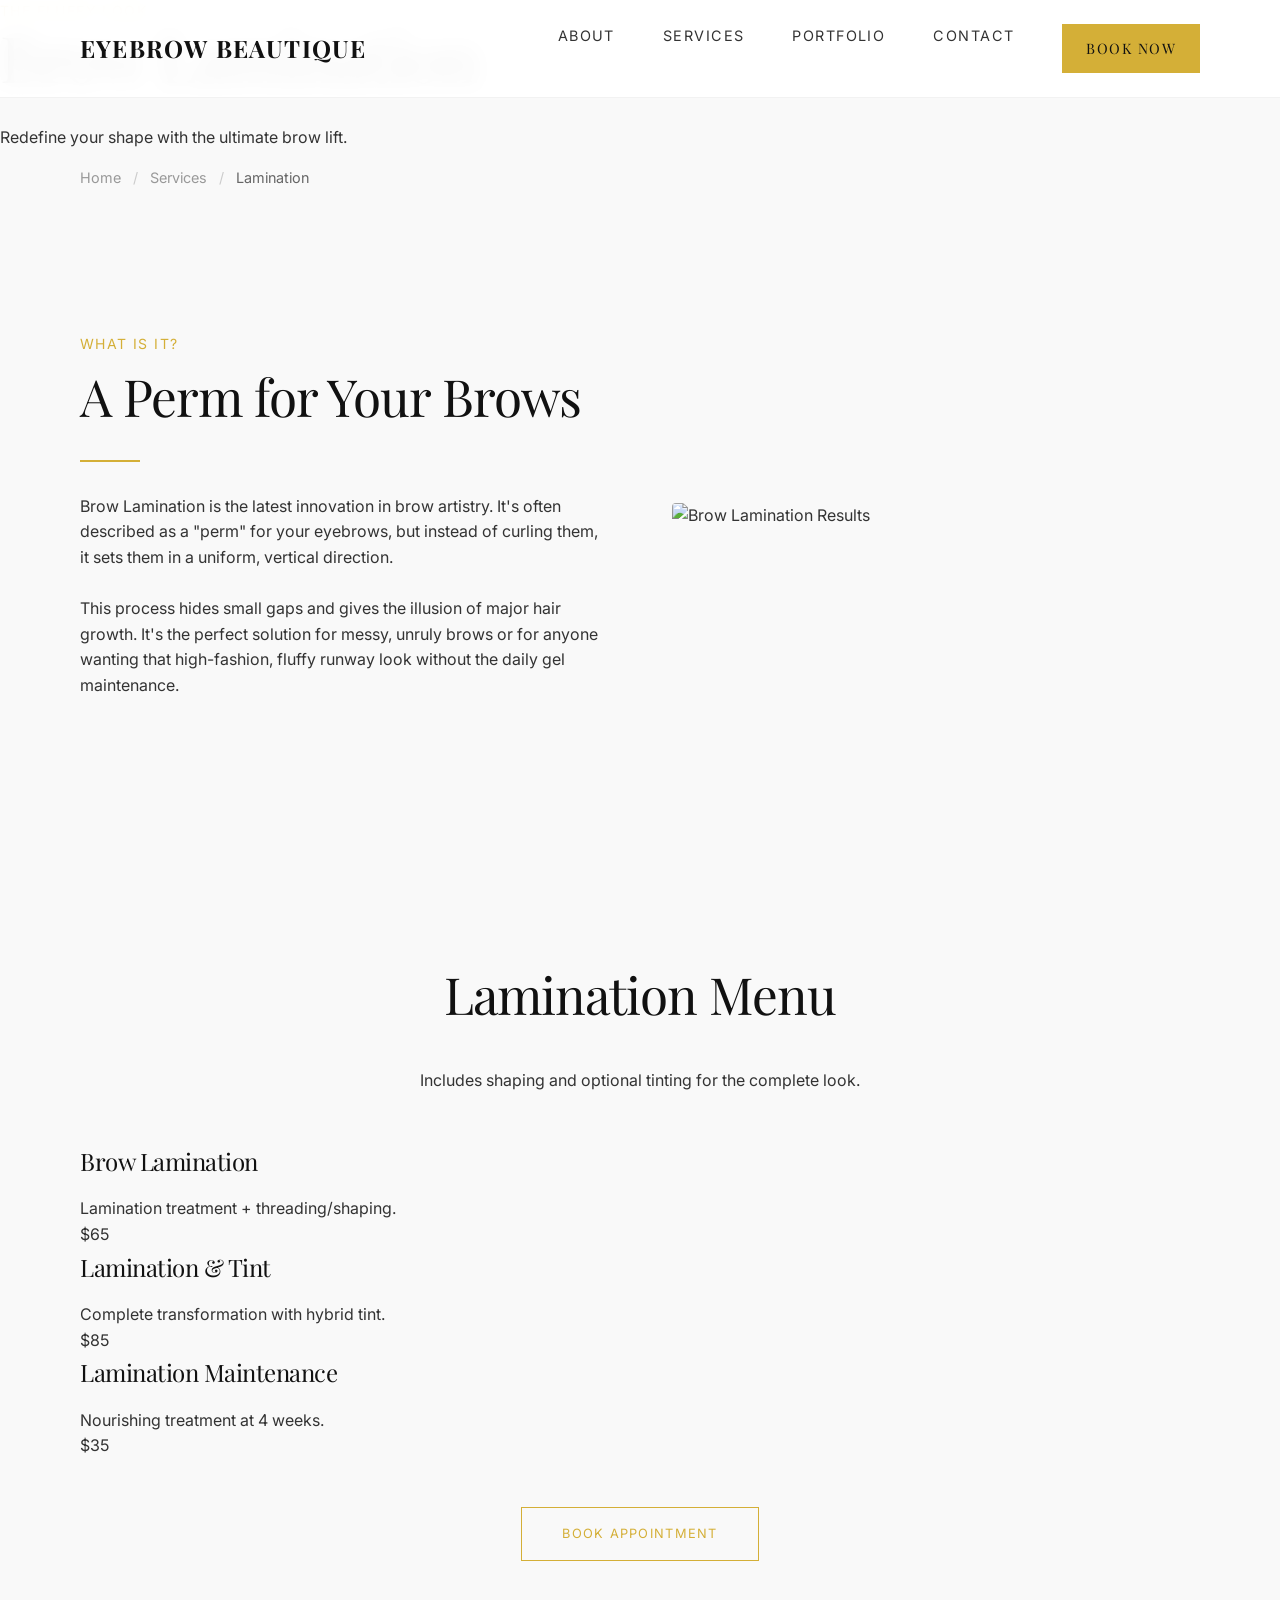
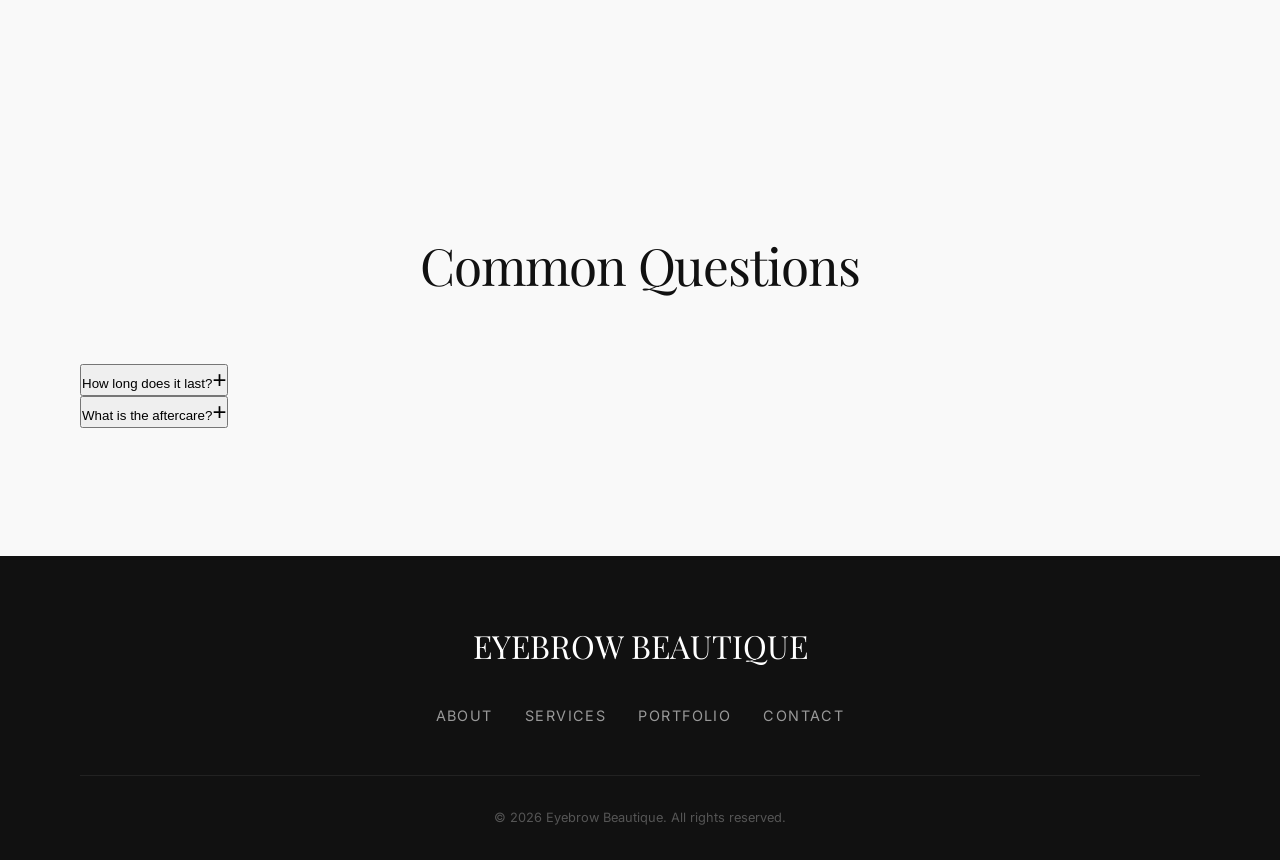
==== lamination.html @ 0041e68e "Add distinct service pages for threading, lamination, and tinting" ====
<!DOCTYPE html>
<html lang="en">

<head>
    <meta charset="UTF-8">
    <meta name="viewport" content="width=device-width, initial-scale=1.0">
    <title>Brow Lamination | Eyebrow Beautique Palmdale</title>
    <meta name="description"
        content="Get full, fluffy brows with Brow Lamination in Palmdale. The ultimate solution for unruly or thinning brows.">
    <link rel="canonical" href="https://duqciusjaro7x.cloudfront.net/lamination.html">

    <!-- Open Graph -->
    <meta property="og:type" content="website">
    <meta property="og:url" content="https://duqciusjaro7x.cloudfront.net/lamination.html">
    <meta property="og:title" content="Brow Lamination | Eyebrow Beautique">
    <meta property="og:description"
        content="Transform your brows with Lamination. Fuller, fluffier, and perfectly set.">
    <meta property="og:image"
        content="https://images.unsplash.com/photo-1588510883011-855c3c0d8df3?q=80&w=2940&auto=format&fit=crop">

    <!-- Styles -->
    <link rel="preconnect" href="https://fonts.googleapis.com">
    <link rel="preconnect" href="https://fonts.gstatic.com" crossorigin>
    <link
        href="https://fonts.googleapis.com/css2?family=Inter:wght@300;400;500&family=Playfair+Display:ital,wght@0,400;0,600;1,400&display=swap"
        rel="stylesheet">
    <link rel="stylesheet" href="assets/css/style.css">
    <style>
        .page-hero-lamination {
            background-image: url('https://images.unsplash.com/photo-1588510883011-855c3c0d8df3?q=80&w=2940&auto=format&fit=crop');
        }
    </style>
</head>

<body>

    <!-- Navigation -->
    <header>
        <div class="container">
            <nav>
                <a href="index.html" class="logo">EYEBROW BEAUTIQUE</a>
                <div class="mobile-menu-btn" onclick="toggleMenu()">☰</div>
                <div class="nav-links">
                    <a href="index.html#about">About</a>
                    <a href="index.html#services">Services</a>
                    <a href="index.html#gallery">Portfolio</a>
                    <a href="index.html#contact">Contact</a>
                    <a href="index.html#book" class="btn btn-gold btn-nav-book">Book Now</a>
                </div>
            </nav>
        </div>
    </header>

    <!-- Hero -->
    <section class="service-hero page-hero-lamination">
        <div class="service-hero-content fade-in-section">
            <p class="uppercase gold-text">The Fluffy Look</p>
            <h1>Brow Lamination</h1>
            <p>Redefine your shape with the ultimate brow lift.</p>
        </div>
    </section>

    <!-- Breadcrumbs -->
    <div class="container">
        <div class="breadcrumbs">
            <a href="index.html">Home</a> <span>/</span> <a href="index.html#services">Services</a> <span>/</span>
            Lamination
        </div>
    </div>

    <!-- Details -->
    <section class="section-padding">
        <div class="container">
            <div class="about-content">
                <div class="about-text fade-in-section">
                    <p class="uppercase gold-text">What is it?</p>
                    <h2>A Perm for Your Brows</h2>
                    <p>Brow Lamination is the latest innovation in brow artistry. It's often described as a "perm" for
                        your eyebrows, but instead of curling them, it sets them in a uniform, vertical direction.</p>
                    <br>
                    <p>This process hides small gaps and gives the illusion of major hair growth. It's the perfect
                        solution for messy, unruly brows or for anyone wanting that high-fashion, fluffy runway look
                        without the daily gel maintenance.</p>
                </div>
                <div class="about-image fade-in-section">
                    <img src="https://images.unsplash.com/photo-1512496015851-a90fb38ba796?q=80&w=2835&auto=format&fit=crop"
                        alt="Brow Lamination Results">
                </div>
            </div>
        </div>
    </section>

    <!-- Pricing -->
    <section class="section-padding pricing-section fade-in-section">
        <div class="container">
            <div class="text-center">
                <h2>Lamination Menu</h2>
                <p style="max-width: 600px; margin: 0 auto 3rem;">Includes shaping and optional tinting for the complete
                    look.</p>
            </div>

            <div class="pricing-list">
                <div class="pricing-item">
                    <div class="pricing-info">
                        <h3>Brow Lamination</h3>
                        <p>Lamination treatment + threading/shaping.</p>
                    </div>
                    <div class="price">$65</div>
                </div>
                <div class="pricing-item">
                    <div class="pricing-info">
                        <h3>Lamination & Tint</h3>
                        <p>Complete transformation with hybrid tint.</p>
                    </div>
                    <div class="price">$85</div>
                </div>
                <div class="pricing-item">
                    <div class="pricing-info">
                        <h3>Lamination Maintenance</h3>
                        <p>Nourishing treatment at 4 weeks.</p>
                    </div>
                    <div class="price">$35</div>
                </div>
            </div>

            <div class="text-center" style="margin-top: 3rem;">
                <a href="#book" class="btn btn-gold">Book Appointment</a>
            </div>
        </div>
    </section>

    <!-- FAQ -->
    <section class="section-padding faq-section fade-in-section">
        <div class="container">
            <div class="text-center">
                <h2>Common Questions</h2>
                <br>
            </div>
            <div class="faq-container">
                <div class="faq-item">
                    <button class="faq-question" onclick="toggleFaq(this)">How long does it last?</button>
                    <div class="faq-answer">
                        <p>Brow lamination typically lasts between 6 to 8 weeks. To maintain the health of your brow
                            hair, we recommend waiting at least 8 weeks between treatments.</p>
                    </div>
                </div>
                <div class="faq-item">
                    <button class="faq-question" onclick="toggleFaq(this)">What is the aftercare?</button>
                    <div class="faq-answer">
                        <p>For the first 24 hours, you must keep your brows dry (no water, steam, or sweat) and avoid
                            touching them. After that, we recommend applying a nourishing oil nightly to keep the hairs
                            hydrated.</p>
                    </div>
                </div>
            </div>
        </div>
    </section>

    <!-- Footer -->
    <footer>
        <div class="container">
            <a href="index.html" class="footer-logo">EYEBROW BEAUTIQUE</a>
            <div class="footer-links">
                <a href="index.html#about">About</a>
                <a href="index.html#services">Services</a>
                <a href="index.html#gallery">Portfolio</a>
                <a href="index.html#contact">Contact</a>
            </div>
            <div class="copyright">
                &copy; 2026 Eyebrow Beautique. All rights reserved.
            </div>
        </div>
    </footer>

    <script src="assets/js/script.js"></script>
    <script>
        function toggleFaq(button) {
            const item = button.parentElement;
            const answer = item.querySelector('.faq-answer');
            item.classList.toggle('active');
            if (item.classList.contains('active')) {
                answer.style.maxHeight = answer.scrollHeight + "px";
            } else {
                answer.style.maxHeight = null;
            }
        }
    </script>
</body>

</html>
---- assets/css/style.css ----
:root {
    /* Luxury Color Palette */
    --color-primary: #111111;
    /* Deep Black */
    --color-accent: #D4AF37;
    /* Metallic Gold */
    --color-accent-light: #F4DF98;
    /* Light Gold for hovers/gradients */
    --color-bg: #F9F9F9;
    /* Cream/Off-white */
    --color-text: #333333;
    /* Dark Gray for readability */
    --color-white: #FFFFFF;

    /* Typography */
    --font-heading: 'Playfair Display', serif;
    --font-body: 'Inter', sans-serif;

    /* Spacing */
    --spacing-xs: 0.5rem;
    --spacing-sm: 1rem;
    --spacing-md: 2rem;
    --spacing-lg: 4rem;
    --spacing-xl: 8rem;

    /* Transitions */
    --transition-fast: 0.3s ease;
    --transition-smooth: 0.5s cubic-bezier(0.4, 0, 0.2, 1);
}

/* Reset & Base Styles */
* {
    margin: 0;
    padding: 0;
    box-sizing: border-box;
}

html {
    scroll-behavior: smooth;
}

body {
    font-family: var(--font-body);
    background-color: var(--color-bg);
    color: var(--color-text);
    line-height: 1.6;
    overflow-x: hidden;
}

h1,
h2,
h3,
h4,
h5,
h6 {
    font-family: var(--font-heading);
    color: var(--color-primary);
    font-weight: 400;
    /* Elegant, not bold */
    letter-spacing: -0.02em;
}

a {
    text-decoration: none;
    color: inherit;
    transition: var(--transition-fast);
}

ul {
    list-style: none;
}

img {
    max-width: 100%;
    display: block;
}

/* Utility Classes */
.container {
    width: 90%;
    max-width: 1200px;
    margin: 0 auto;
    padding: 0 var(--spacing-sm);
}

.section-padding {
    padding: var(--spacing-xl) 0;
}

.text-center {
    text-align: center;
}

.gold-text {
    color: var(--color-accent);
}

.uppercase {
    text-transform: uppercase;
    letter-spacing: 0.1em;
    font-size: 0.875rem;
}

/* Typography Scale */
h1 {
    font-size: clamp(3rem, 5vw, 5rem);
    line-height: 1.1;
    margin-bottom: var(--spacing-md);
}

h2 {
    font-size: clamp(2rem, 4vw, 3.5rem);
    margin-bottom: var(--spacing-md);
}

h3 {
    font-size: 1.5rem;
    margin-bottom: var(--spacing-sm);
}

/* Button Styles */
.btn {
    display: inline-block;
    padding: 1rem 2.5rem;
    border: 1px solid var(--color-primary);
    background: transparent;
    color: var(--color-primary);
    font-family: var(--font-body);
    text-transform: uppercase;
    font-size: 0.8rem;
    letter-spacing: 0.1em;
    cursor: pointer;
    transition: var(--transition-fast);
    position: relative;
    overflow: hidden;
    z-index: 1;
}

.btn::before {
    content: '';
    position: absolute;
    top: 0;
    left: 0;
    width: 0%;
    height: 100%;
    background: var(--color-primary);
    transition: var(--transition-fast);
    z-index: -1;
}

.btn:hover {
    color: var(--color-white);
    border-color: var(--color-primary);
}

.btn:hover::before {
    width: 100%;
}

.btn-gold {
    border-color: var(--color-accent);
    color: var(--color-accent);
}

.btn-gold::before {
    background: var(--color-accent);
}

.btn-gold:hover {
    color: var(--color-white);
}

/* Header & Nav */
header {
    position: fixed;
    top: 0;
    width: 100%;
    background: rgba(255, 255, 255, 0.95);
    backdrop-filter: blur(10px);
    z-index: 1000;
    padding: 1.5rem 0;
    border-bottom: 1px solid rgba(0, 0, 0, 0.05);
    transition: var(--transition-fast);
}

nav {
    display: flex;
    justify-content: space-between;
    align-items: center;
}

.logo {
    font-family: var(--font-heading);
    font-size: 1.5rem;
    font-weight: 700;
    color: var(--color-primary);
    letter-spacing: 0.05em;
}

.nav-links {
    display: flex;
    gap: 3rem;
}

.nav-links a {
    font-size: 0.9rem;
    text-transform: uppercase;
    letter-spacing: 0.1em;
    position: relative;
}

.nav-links a::after {
    content: '';
    position: absolute;
    bottom: -5px;
    left: 0;
    width: 0;
    height: 1px;
    background: var(--color-accent);
    transition: var(--transition-fast);
}

.nav-links a:hover::after {
    width: 100%;
}

.mobile-menu-btn {
    display: none;
    font-size: 1.5rem;
    cursor: pointer;
}

/* Hero Section */
.hero {
    height: 100vh;
    display: flex;
    align-items: center;
    justify-content: center;
    text-align: center;
    background: linear-gradient(rgba(0, 0, 0, 0.4), rgba(0, 0, 0, 0.4)), url('../img/Eyebrow threading close-up process.png');
    /* Placeholder Luxury Image */
    background-size: cover;
    background-position: center;
    color: var(--color-white);
    padding-top: 80px;
    /* Offset for fixed header */
}

.hero h1 {
    color: var(--color-white);
    margin-bottom: 1.5rem;
}

.hero p {
    font-size: 1.25rem;
    max-width: 600px;
    margin: 0 auto 2.5rem;
    opacity: 0.9;
    font-weight: 300;
}

.hero .btn {
    border-color: var(--color-white);
    color: var(--color-white);
}

.hero .btn::before {
    background: var(--color-white);
}

.hero .btn:hover {
    color: var(--color-primary);
}

/* About Section */
.about {
    background-color: var(--color-white);
}

.about-content {
    display: grid;
    grid-template-columns: 1fr 1fr;
    gap: var(--spacing-lg);
    align-items: center;
}

.about-text h2 {
    position: relative;
    padding-bottom: 1.5rem;
}

.about-text h2::after {
    content: '';
    position: absolute;
    bottom: 0;
    left: 0;
    width: 60px;
    height: 2px;
    background: var(--color-accent);
}

.about-image img {
    width: 100%;
    height: auto;
    border-radius: 4px;
    /* Slight softening, mostly sharp for luxury */
    box-shadow: 20px 20px 0px var(--color-bg);
    /* Use background color for offset frame effect */
}

/* Services Section */
.services-grid {
    display: grid;
    grid-template-columns: repeat(auto-fit, minmax(300px, 1fr));
    gap: 2rem;
    margin-top: var(--spacing-lg);
}

.service-card {
    background: var(--color-white);
    padding: 3rem 2rem;
    text-align: center;
    border: 1px solid rgba(0, 0, 0, 0.05);
    transition: var(--transition-fast);
}

.service-card:hover {
    transform: translateY(-5px);
    box-shadow: 0 10px 30px rgba(0, 0, 0, 0.05);
    border-color: var(--color-accent);
}

.service-icon {
    font-size: 2.5rem;
    color: var(--color-accent);
    margin-bottom: 1.5rem;
    font-family: var(--font-heading);
    /* Use heading font for numbers/icons if text based */
}

.service-card h3 {
    margin-bottom: 1rem;
}

.service-card p {
    font-size: 0.95rem;
    color: #666;
    margin-bottom: 1.5rem;
}

.service-price {
    font-family: var(--font-heading);
    font-size: 1.25rem;
    color: var(--color-primary);
}

/* Gallery Section */
.gallery {
    background: var(--color-primary);
    color: var(--color-white);
}

.gallery h2 {
    color: var(--color-white);
}

.gallery-grid {
    display: grid;
    grid-template-columns: repeat(4, 1fr);
    gap: 0;
    /* No gap for mosaic feel */
}

.gallery-item {
    position: relative;
    aspect-ratio: 1;
    /* Square */
    overflow: hidden;
    cursor: pointer;
}

.gallery-item img {
    width: 100%;
    height: 100%;
    object-fit: cover;
    transition: var(--transition-smooth);
    filter: grayscale(20%);
}

.gallery-item:hover img {
    transform: scale(1.05);
    filter: grayscale(0%);
}

.overlay {
    position: absolute;
    top: 0;
    left: 0;
    width: 100%;
    height: 100%;
    background: rgba(0, 0, 0, 0.4);
    opacity: 0;
    transition: var(--transition-fast);
    display: flex;
    align-items: center;
    justify-content: center;
}

.gallery-item:hover .overlay {
    opacity: 1;
}

.overlay span {
    color: var(--color-accent);
    font-family: var(--font-heading);
    font-size: 1.5rem;
    letter-spacing: 0.1em;
}


/* Location & Contact */
.contact-container {
    display: grid;
    grid-template-columns: 1fr 1fr;
    background: var(--color-white);
    box-shadow: 0 20px 50px rgba(0, 0, 0, 0.05);
}

.contact-info {
    padding: var(--spacing-lg);
    display: flex;
    flex-direction: column;
    justify-content: center;
}

.contact-info h2 {
    margin-bottom: 2rem;
}

.info-item {
    margin-bottom: 2rem;
}

.info-title {
    font-family: var(--font-heading);
    color: var(--color-accent);
    font-size: 1.2rem;
    margin-bottom: 0.5rem;
}

.map-container {
    height: 100%;
    min-height: 500px;
    background: #e5e5e5;
}

.map-frame {
    width: 100%;
    height: 100%;
    border: 0;
}


/* Footer */
footer {
    background: var(--color-primary);
    color: var(--color-white);
    padding: var(--spacing-lg) 0 var(--spacing-md);
    text-align: center;
}

.footer-logo {
    font-family: var(--font-heading);
    font-size: 2rem;
    margin-bottom: 2rem;
    display: block;
    color: var(--color-white);
}

.footer-links {
    display: flex;
    justify-content: center;
    gap: 2rem;
    margin-bottom: 3rem;
}

.footer-links a {
    color: #999;
    font-size: 0.9rem;
    text-transform: uppercase;
    letter-spacing: 0.1em;
}

.footer-links a:hover {
    color: var(--color-accent);
}

.copyright {
    color: #555;
    font-size: 0.8rem;
    border-top: 1px solid #222;
    padding-top: 2rem;
    margin-top: 2rem;
}

/* Responsive */
@media (max-width: 900px) {
    .about-content {
        grid-template-columns: 1fr;
    }

    .gallery-grid {
        grid-template-columns: repeat(2, 1fr);
    }

    .contact-container {
        grid-template-columns: 1fr;
    }

    .hero h1 {
        font-size: 3.5rem;
    }
}

@media (max-width: 768px) {
    .mobile-menu-btn {
        display: block;
    }

    .nav-links {
        display: none;
        position: absolute;
        top: 100%;
        left: 0;
        width: 100%;
        background: var(--color-white);
        flex-direction: column;
        padding: 2rem;
        gap: 1.5rem;
        text-align: center;
        box-shadow: 0 10px 20px rgba(0, 0, 0, 0.1);
    }

    .nav-links.active {
        display: flex;
    }
}

/* Animations */
.fade-in-section {
    opacity: 0;
    transform: translateY(30px);
    transition: opacity 0.8s ease-out, transform 0.8s ease-out;
    will-change: opacity, visibility;
}

.fade-in-section.is-visible {
    opacity: 1;
    transform: none;
}

.btn-nav-book {
    padding: 0.8rem 1.5rem;
    border: none;
    color: var(--color-white);
    background: var(--color-accent);
    font-family: var(--font-heading);
    font-size: 1.25rem;
    color: var(--color-primary);
    cursor: pointer;
    display: flex;
    justify-content: space-between;
    align-items: center;
    transition: color 0.3s;
}

.faq-question:hover {
    color: var(--color-accent);
}

.faq-question::after {
    content: '+';
    font-size: 1.5rem;
    font-weight: 300;
}

.faq-item.active .faq-question::after {
    content: '-';
}

.faq-answer {
    max-height: 0;
    overflow: hidden;
    transition: max-height 0.3s ease-out;
    padding-right: 2rem;
}

.faq-answer p {
    padding-bottom: 1.5rem;
    color: #555;
    line-height: 1.6;
}

/* Breadcrumbs */
.breadcrumbs {
    padding: 1rem 0;
    font-size: 0.9rem;
    color: #666;
}

.breadcrumbs a {
    color: #999;
}

.breadcrumbs a:hover {
    color: var(--color-accent);
}

.breadcrumbs span {
    margin: 0 0.5rem;
    color: #ccc;
}
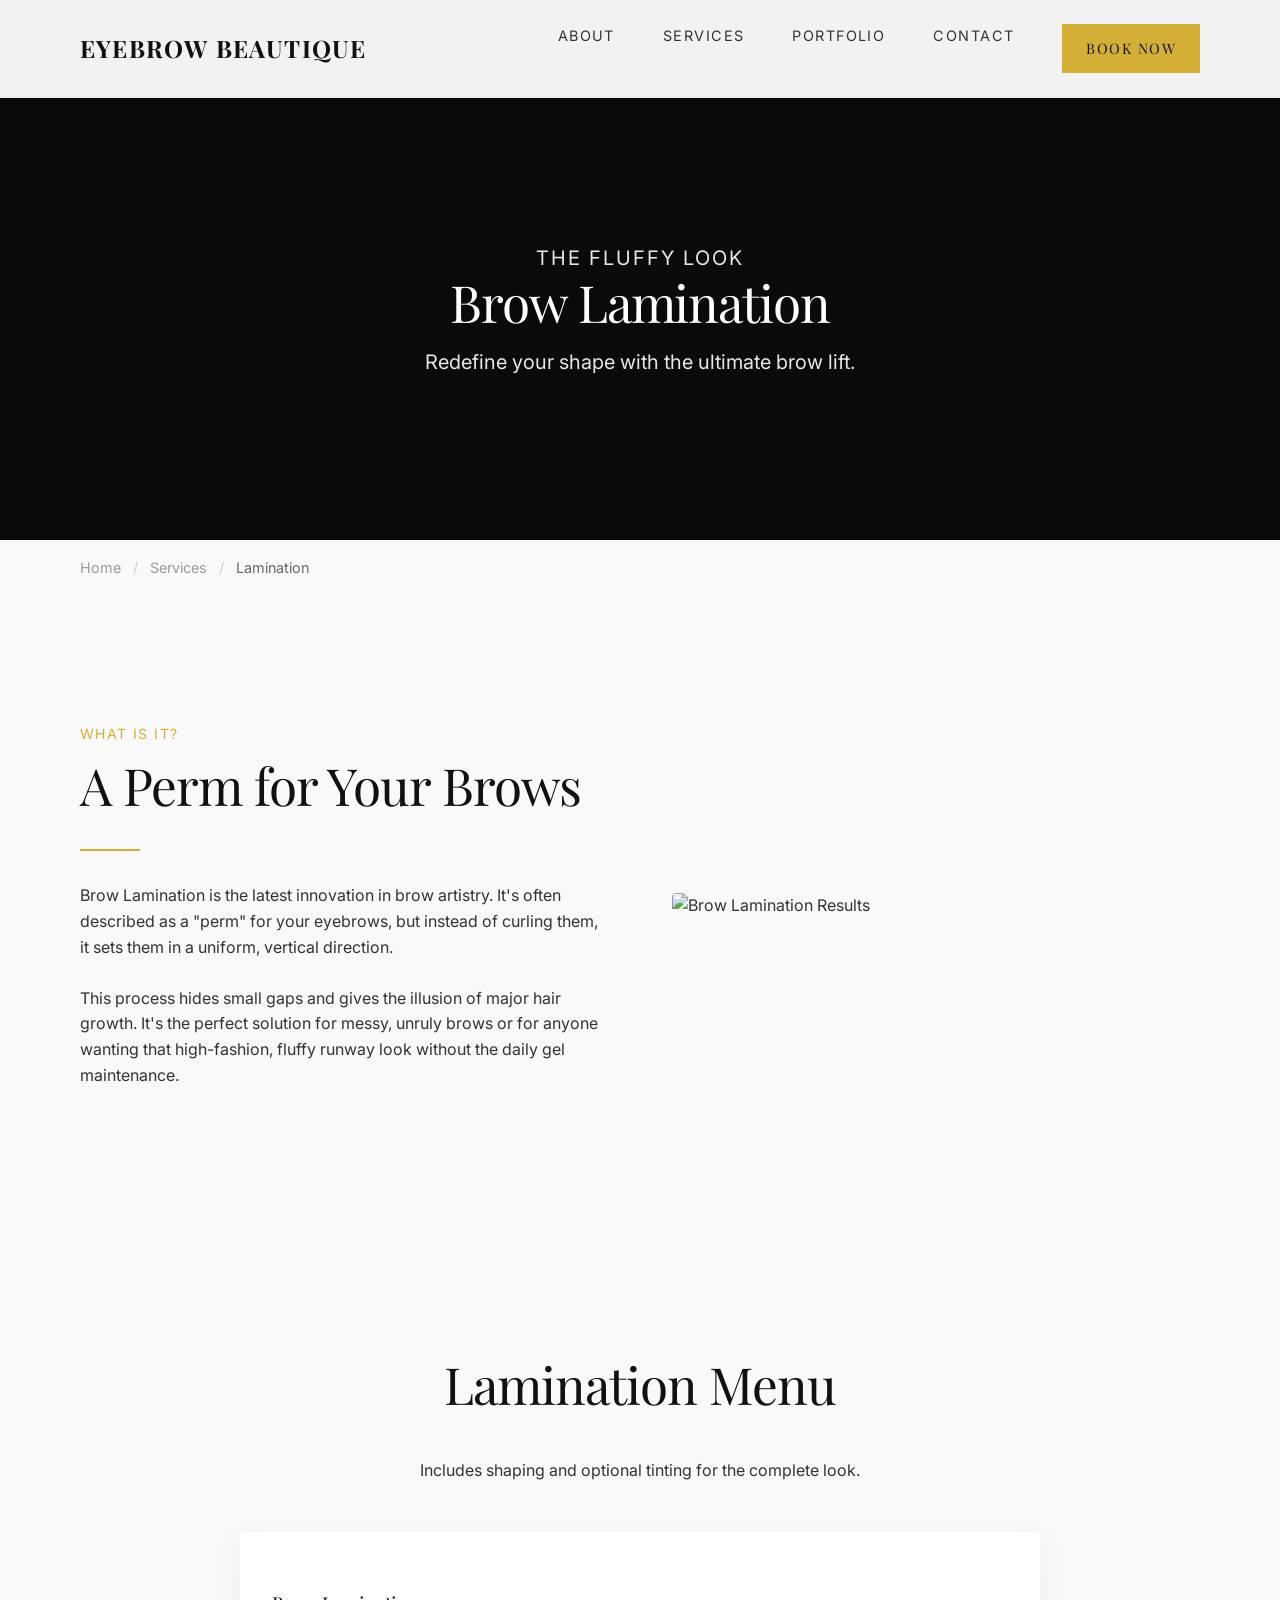
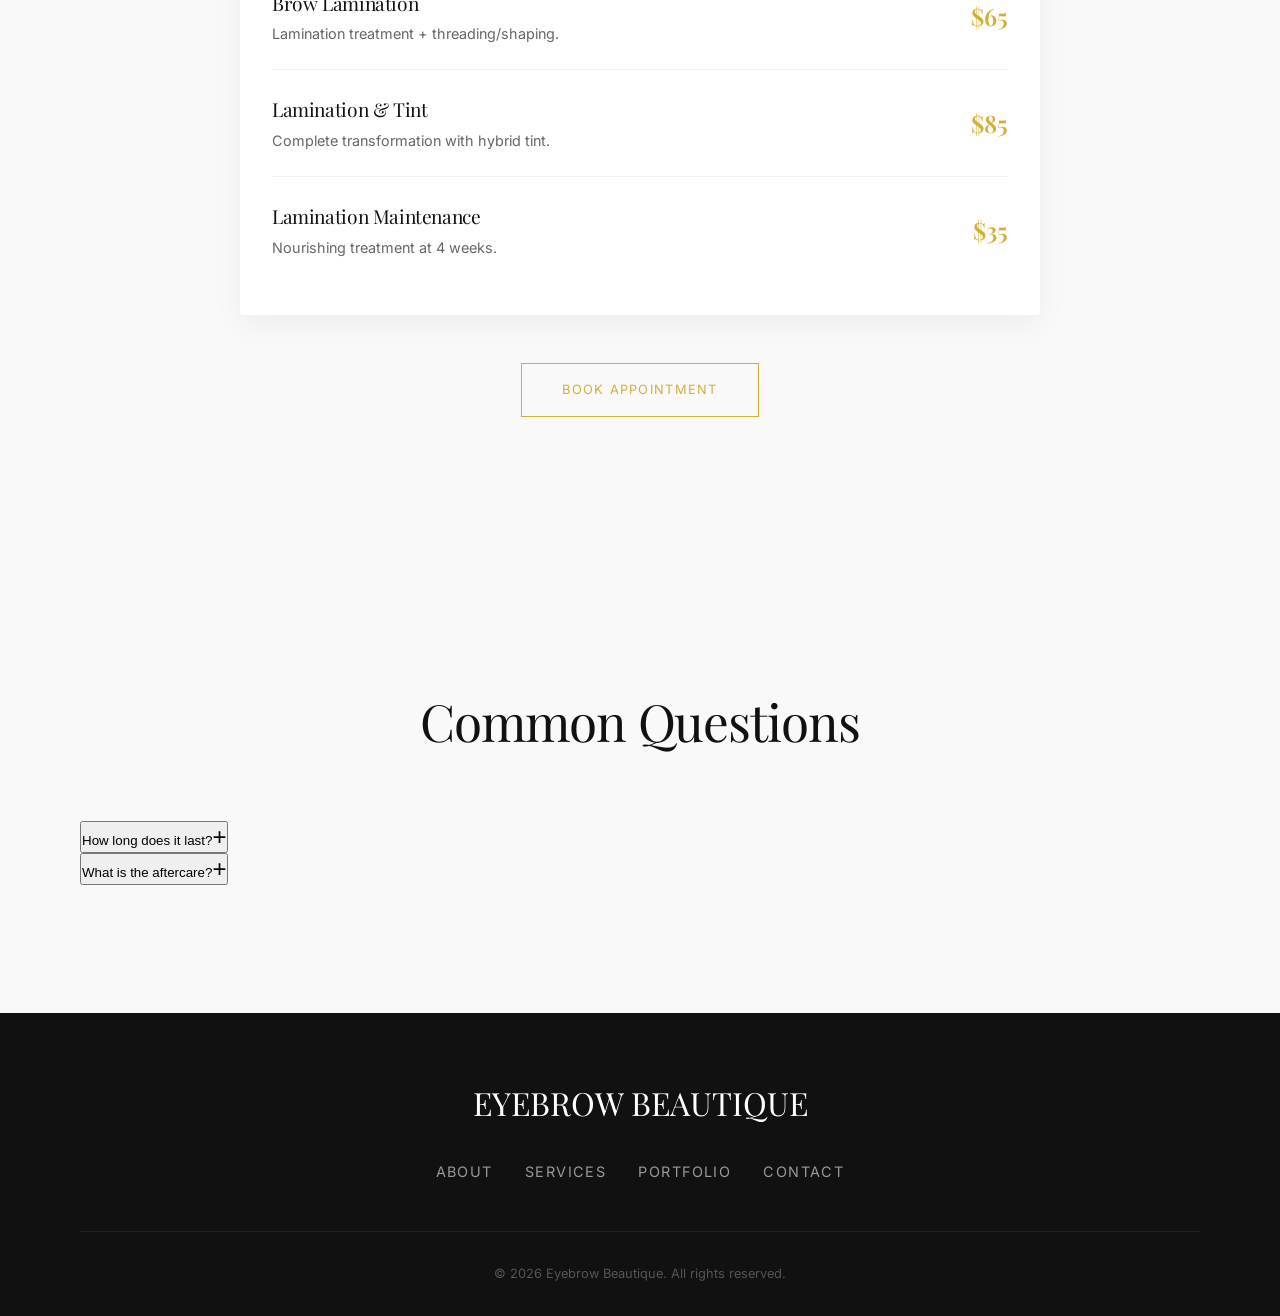
==== commit 2e3b5fa1: "Fix service page heros: restore CSS and use local images" ====
--- a/lamination.html
+++ b/lamination.html
@@ -27,7 +27,7 @@
     <link rel="stylesheet" href="assets/css/style.css">
     <style>
         .page-hero-lamination {
-            background-image: url('https://images.unsplash.com/photo-1588510883011-855c3c0d8df3?q=80&w=2940&auto=format&fit=crop');
+            background-image: url('assets/img/lamination-hero.jpg');
         }
     </style>
 </head>
--- a/assets/css/style.css
+++ b/assets/css/style.css
@@ -272,6 +272,55 @@
     color: var(--color-primary);
 }
 
+/* Service Hero (Restored) */
+/* Service Hero - Moved to bottom */
+
+/* Pricing List */
+.pricing-section {
+    background-color: var(--color-bg);
+}
+
+.pricing-list {
+    max-width: 800px;
+    margin: 0 auto;
+    background: var(--color-white);
+    padding: var(--spacing-md);
+    box-shadow: 0 10px 30px rgba(0, 0, 0, 0.05);
+    border-radius: 4px;
+}
+
+.pricing-item {
+    display: flex;
+    justify-content: space-between;
+    align-items: center;
+    padding: 1.5rem 0;
+    border-bottom: 1px solid rgba(0, 0, 0, 0.05);
+}
+
+.pricing-item:last-child {
+    border-bottom: none;
+}
+
+.pricing-info h3 {
+    font-size: 1.2rem;
+    margin-bottom: 0.25rem;
+    color: var(--color-primary);
+}
+
+.pricing-info p {
+    font-size: 0.9rem;
+    color: #666;
+}
+
+.price {
+    font-family: var(--font-heading);
+    font-size: 1.5rem;
+    color: var(--color-accent);
+    font-weight: 600;
+    white-space: nowrap;
+    margin-left: 1rem;
+}
+
 /* About Section */
 .about {
     background-color: var(--color-white);
@@ -619,4 +668,49 @@
 .breadcrumbs span {
     margin: 0 0.5rem;
     color: #ccc;
+}
+
+/* Service Hero (Restored & Moved) */
+.service-hero {
+    height: 60vh;
+    min-height: 400px;
+    display: flex;
+    align-items: center;
+    justify-content: center;
+    text-align: center;
+    background-size: cover;
+    background-position: center;
+    color: var(--color-white);
+    padding-top: 80px;
+    position: relative;
+    background-color: #111;
+}
+
+.service-hero::before {
+    content: '';
+    position: absolute;
+    top: 0;
+    left: 0;
+    width: 100%;
+    height: 100%;
+    background: linear-gradient(rgba(0, 0, 0, 0.4), rgba(0, 0, 0, 0.4));
+    z-index: 1;
+}
+
+.service-hero-content {
+    position: relative;
+    z-index: 2;
+    max-width: 800px;
+    padding: 0 var(--spacing-sm);
+}
+
+.service-hero h1 {
+    font-size: clamp(2.5rem, 4vw, 4rem);
+    margin-bottom: 1rem;
+    color: var(--color-white);
+}
+
+.service-hero p {
+    color: rgba(255, 255, 255, 0.9);
+    font-size: 1.25rem;
 }
